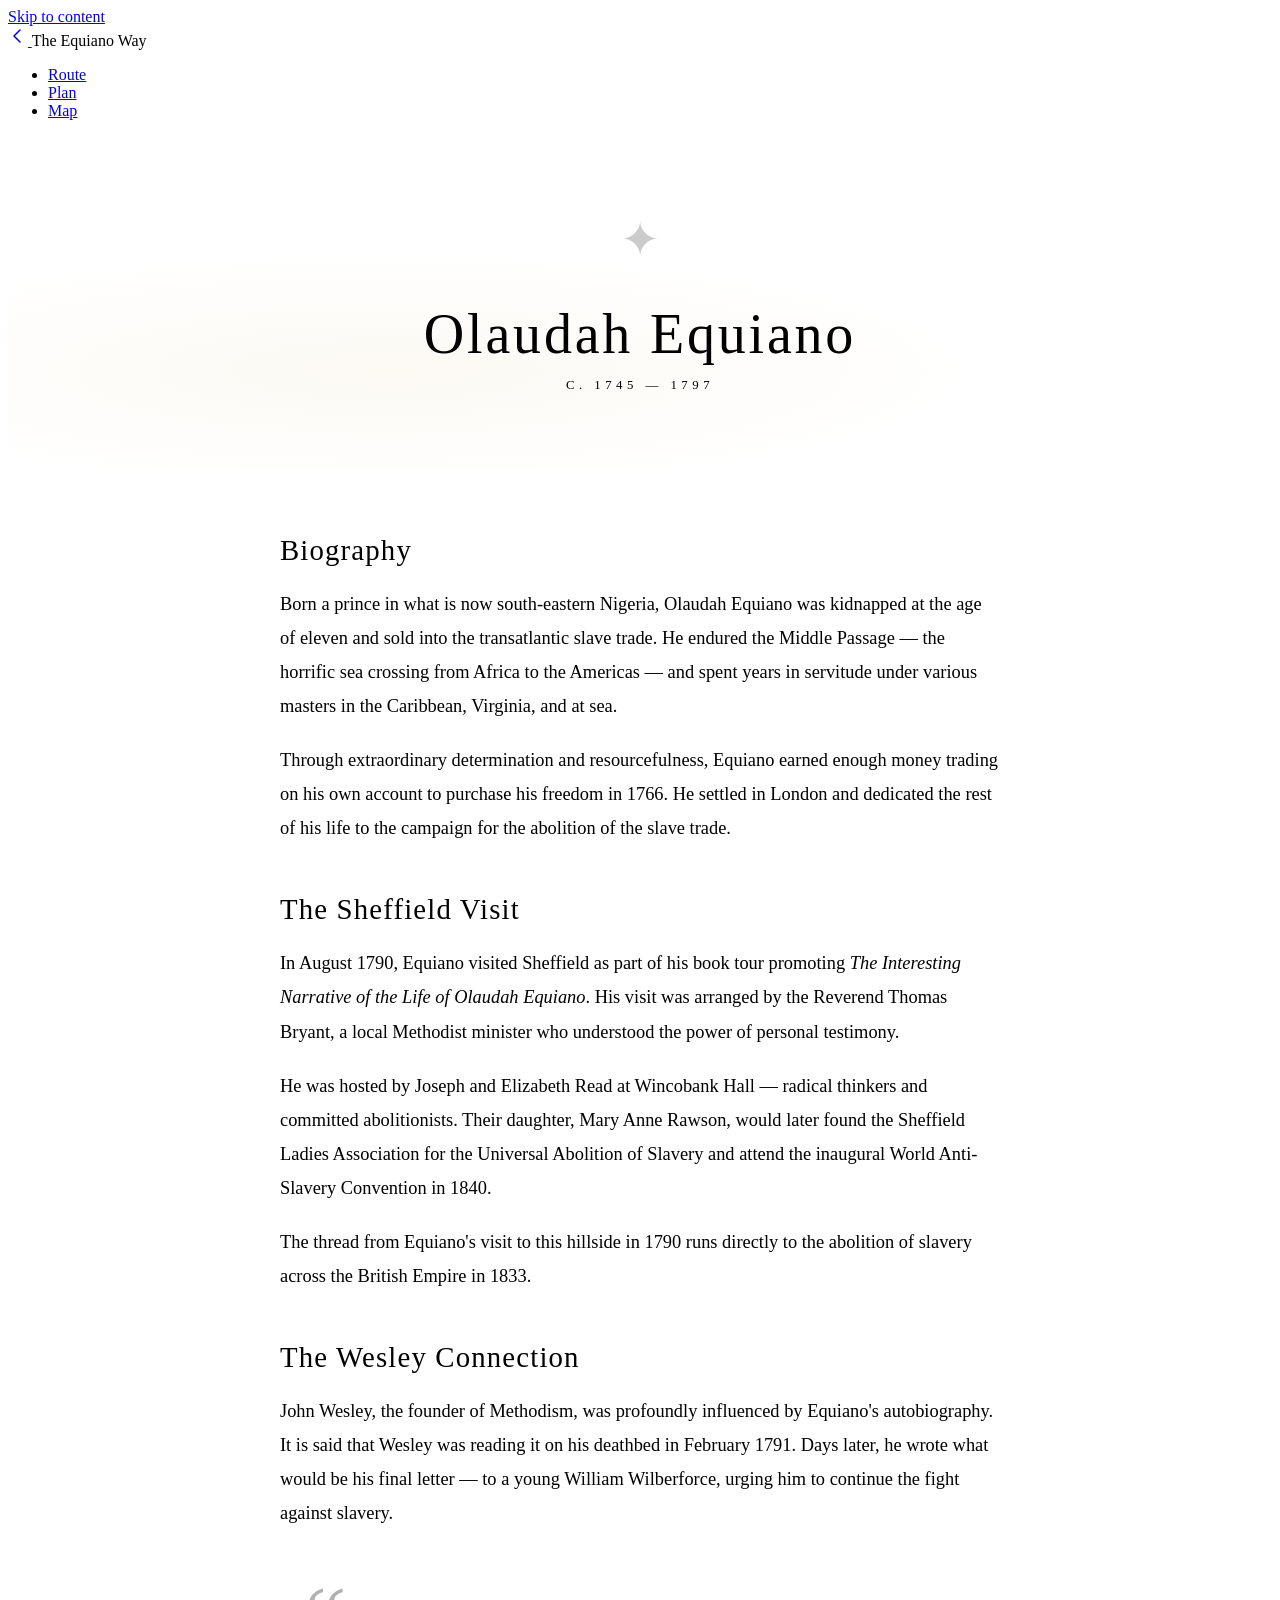
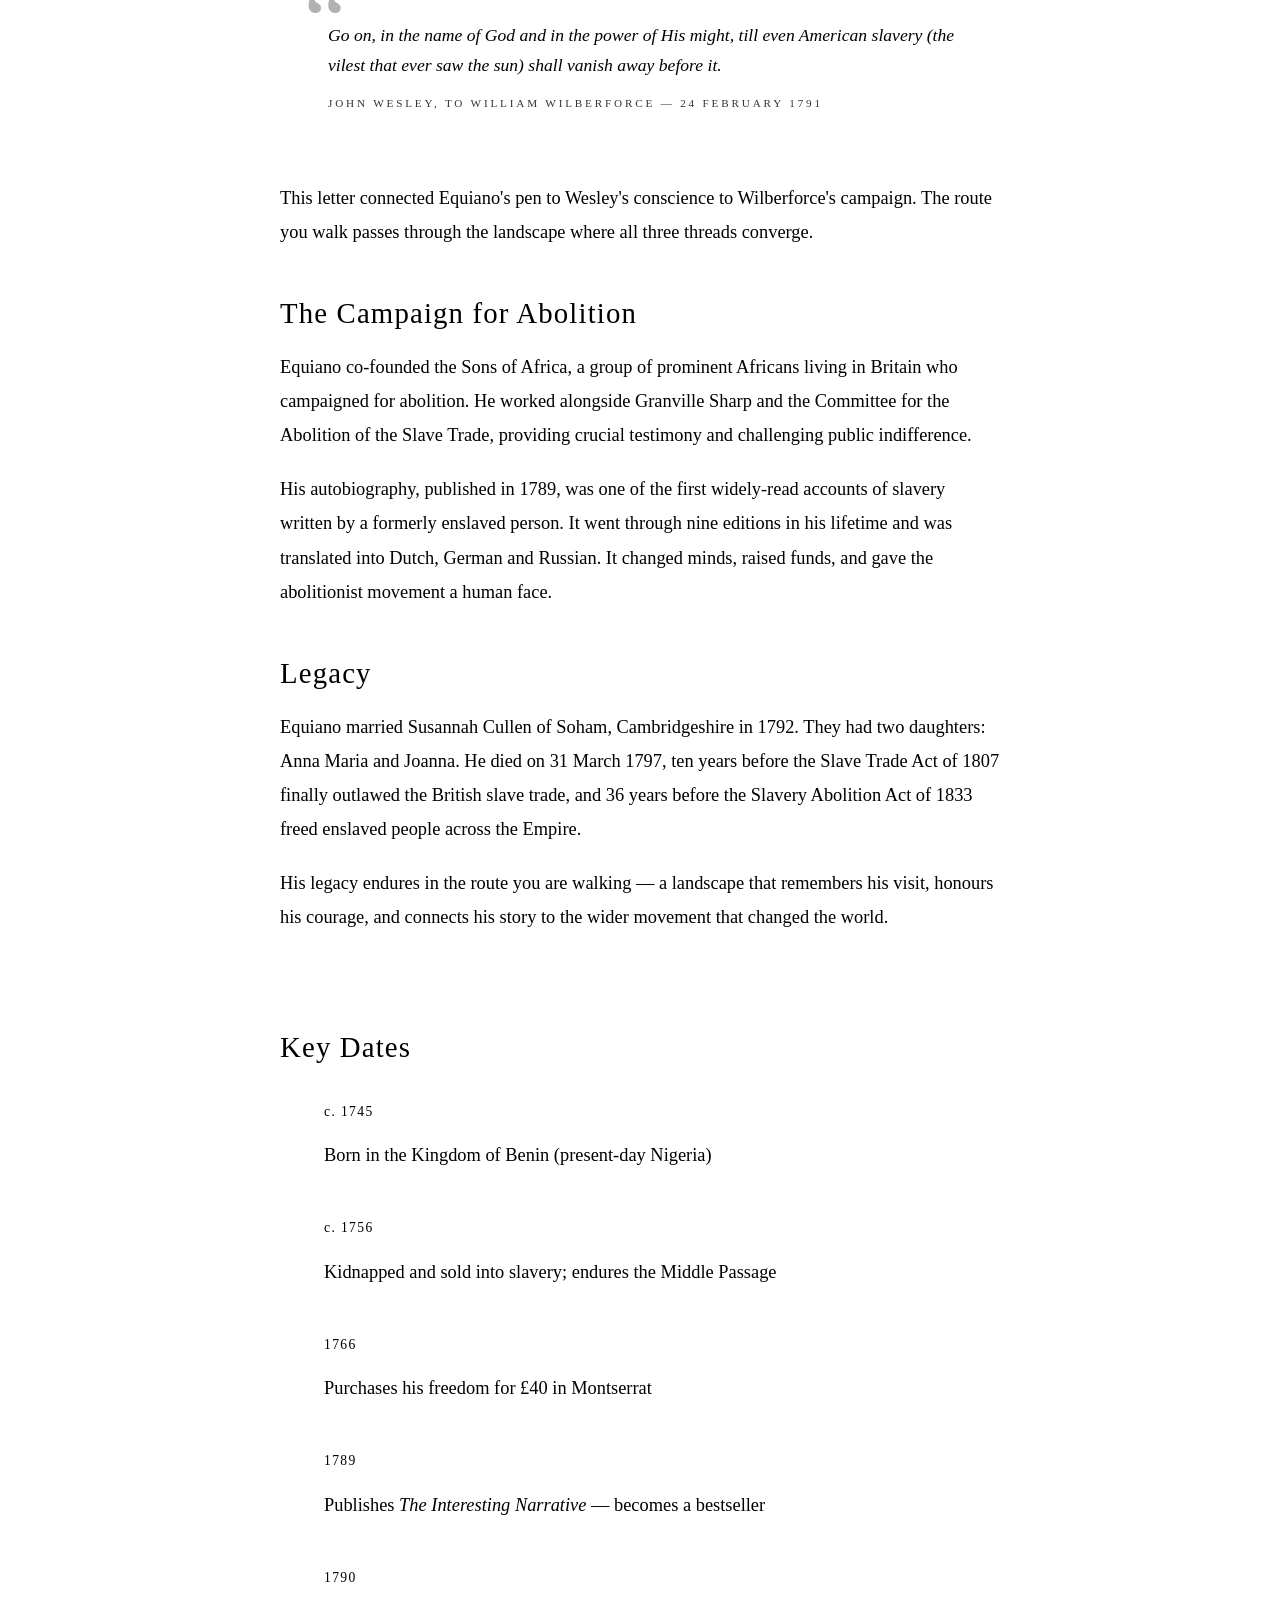
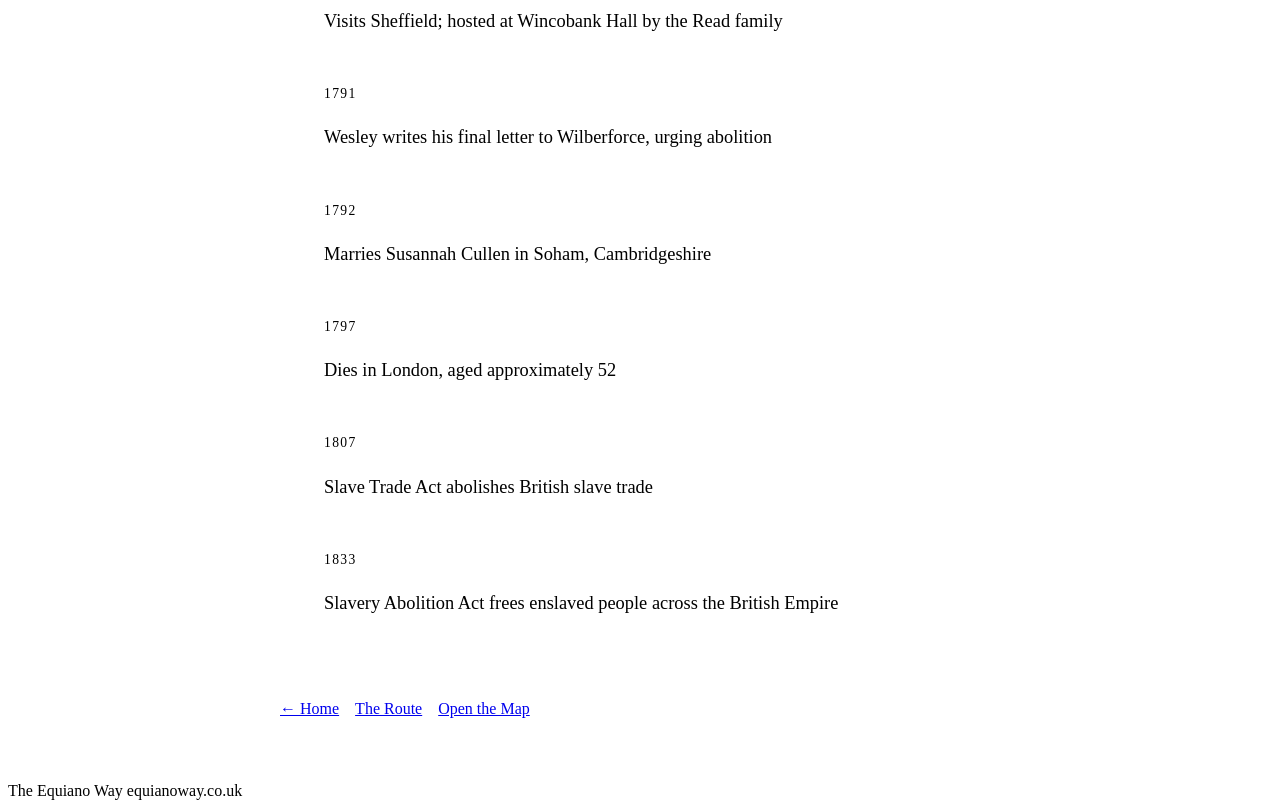
==== public/equiano.html @ 48e0ba17 "Adding supporting pages" ====
<!DOCTYPE html>
<html lang="en">
<head>
<meta charset="UTF-8">
<meta name="viewport" content="width=device-width, initial-scale=1.0">
<title>Olaudah Equiano — The Equiano Way</title>
<link rel="manifest" href="/manifest.json">
<link rel="preconnect" href="https://fonts.googleapis.com">
<link rel="preconnect" href="https://fonts.gstatic.com" crossorigin>
<link href="https://fonts.googleapis.com/css2?family=Cormorant+Garamond:ital,wght@0,300;0,400;0,600;1,300;1,400&family=Cinzel:wght@400;600&family=Crimson+Pro:ital,wght@0,300;0,400;1,300;1,400&display=swap" rel="stylesheet">
<link rel="stylesheet" href="/css/base.css">
<link rel="stylesheet" href="/css/nav.css">
<link rel="stylesheet" href="/css/components.css">
<style>
.page-hero {
  background: var(--teal-dark);
  padding: 5rem 2.5rem 4rem;
  text-align: center;
  position: relative;
  overflow: hidden;
}

.page-hero::before {
  content: '';
  position: absolute;
  inset: 0;
  background: radial-gradient(ellipse 80% 60% at 30% 70%, rgba(196,154,46,0.06) 0%, transparent 60%);
}

.page-hero-ornament {
  font-family: var(--font-display);
  font-size: 3rem;
  color: var(--gold);
  opacity: 0.2;
  line-height: 1;
  margin-bottom: 0.75rem;
  position: relative;
}

.page-hero h1 {
  font-family: var(--font-display);
  font-size: clamp(2rem, 5vw, 3.5rem);
  font-weight: 400;
  color: var(--parchment);
  letter-spacing: 0.05em;
  margin-bottom: 0.5rem;
  position: relative;
}

.page-hero-dates {
  font-family: var(--font-reading);
  font-size: 0.8rem;
  letter-spacing: 0.35em;
  color: var(--stone-light);
  text-transform: uppercase;
  position: relative;
}

.content {
  max-width: 720px;
  margin: 0 auto;
  padding: 4rem 2.5rem;
}

.content h2 {
  font-family: var(--font-display);
  font-size: clamp(1.3rem, 2.5vw, 1.8rem);
  font-weight: 400;
  color: var(--teal-dark);
  letter-spacing: 0.04em;
  margin-bottom: 1.25rem;
  margin-top: 3rem;
}

.content h2:first-of-type { margin-top: 0; }

.content p {
  font-family: var(--font-body);
  font-size: 1.15rem;
  font-weight: 300;
  line-height: 1.85;
  color: var(--ink-light);
  margin-bottom: 1.25rem;
}

.pullquote-featured {
  margin: 2.5rem 0;
  padding: 2rem;
  background: var(--teal-dark);
  position: relative;
}

.pullquote-featured::before {
  content: '\201C';
  font-family: var(--font-display);
  font-size: 6rem;
  line-height: 0.7;
  color: var(--gold);
  opacity: 0.3;
  position: absolute;
  top: 1rem;
  left: 1.5rem;
}

.pullquote-featured p {
  font-family: var(--font-body);
  font-size: 1.1rem;
  font-style: italic;
  font-weight: 300;
  color: var(--parchment);
  line-height: 1.75;
  position: relative;
  z-index: 1;
  padding-left: 1rem;
  margin-bottom: 0;
}

.pullquote-featured cite {
  display: block;
  margin-top: 1rem;
  font-family: var(--font-reading);
  font-size: 0.7rem;
  letter-spacing: 0.25em;
  text-transform: uppercase;
  color: var(--gold);
  font-style: normal;
  opacity: 0.8;
  padding-left: 1rem;
}

.timeline {
  margin: 2.5rem 0;
  padding-left: 1.5rem;
  border-left: 2px solid var(--gold);
}

.timeline-item {
  padding: 0 0 1.75rem 1.25rem;
  position: relative;
}

.timeline-item:last-child { padding-bottom: 0; }

.timeline-item::before {
  content: '';
  position: absolute;
  left: -1.5rem;
  top: 0.5rem;
  width: 8px;
  height: 8px;
  border-radius: 50%;
  background: var(--gold);
  margin-left: -4px;
}

.timeline-date {
  font-family: var(--font-display);
  font-size: 0.85rem;
  letter-spacing: 0.1em;
  color: var(--teal);
  margin-bottom: 0.25rem;
}

.timeline-text {
  font-family: var(--font-body);
  font-size: 1rem;
  font-weight: 300;
  line-height: 1.6;
  color: var(--ink-light);
  margin-bottom: 0;
}

.section-divider {
  width: 60px;
  height: 1px;
  background: linear-gradient(to right, transparent, var(--gold), transparent);
  margin: 3rem auto;
}

.page-nav {
  display: flex;
  gap: 1rem;
  flex-wrap: wrap;
  padding-top: 2rem;
  border-top: 1px solid var(--parchment-2);
  margin-top: 3rem;
}

@media (max-width: 768px) {
  .page-hero { padding: 4rem 1.25rem 3rem; }
  .content { padding: 3rem 1.25rem; }
}
</style>
</head>
<body>

<a href="#main" class="skip-link">Skip to content</a>

<header class="top-bar" role="banner">
  <div class="top-bar-left">
    <a href="index.html" class="btn-back" aria-label="Back to home">
      <svg width="20" height="20" viewBox="0 0 20 20" fill="none" aria-hidden="true">
        <path d="M12 4L6 10l6 6" stroke="currentColor" stroke-width="1.5" stroke-linecap="round" stroke-linejoin="round"/>
      </svg>
    </a>
    <span class="top-wordmark">The Equiano Way</span>
  </div>
  <div class="top-bar-right">
    <ul class="nav-links">
      <li><a href="route.html">Route</a></li>
      <li><a href="plan.html">Plan</a></li>
      <li><a href="map.html">Map</a></li>
    </ul>
  </div>
</header>

<div class="page-hero">
  <div class="page-hero-ornament" aria-hidden="true">✦</div>
  <h1 id="main">Olaudah Equiano</h1>
  <p class="page-hero-dates">c. 1745 — 1797</p>
</div>

<main class="content">

  <h2>Biography</h2>
  <p>Born a prince in what is now south-eastern Nigeria, Olaudah Equiano was kidnapped at the age of eleven and sold into the transatlantic slave trade. He endured the Middle Passage — the horrific sea crossing from Africa to the Americas — and spent years in servitude under various masters in the Caribbean, Virginia, and at sea.</p>
  <p>Through extraordinary determination and resourcefulness, Equiano earned enough money trading on his own account to purchase his freedom in 1766. He settled in London and dedicated the rest of his life to the campaign for the abolition of the slave trade.</p>

  <h2>The Sheffield Visit</h2>
  <p>In August 1790, Equiano visited Sheffield as part of his book tour promoting <em>The Interesting Narrative of the Life of Olaudah Equiano</em>. His visit was arranged by the Reverend Thomas Bryant, a local Methodist minister who understood the power of personal testimony.</p>
  <p>He was hosted by Joseph and Elizabeth Read at Wincobank Hall — radical thinkers and committed abolitionists. Their daughter, Mary Anne Rawson, would later found the Sheffield Ladies Association for the Universal Abolition of Slavery and attend the inaugural World Anti-Slavery Convention in 1840.</p>
  <p>The thread from Equiano's visit to this hillside in 1790 runs directly to the abolition of slavery across the British Empire in 1833.</p>

  <h2>The Wesley Connection</h2>
  <p>John Wesley, the founder of Methodism, was profoundly influenced by Equiano's autobiography. It is said that Wesley was reading it on his deathbed in February 1791. Days later, he wrote what would be his final letter — to a young William Wilberforce, urging him to continue the fight against slavery.</p>

  <div class="pullquote-featured">
    <p>Go on, in the name of God and in the power of His might, till even American slavery (the vilest that ever saw the sun) shall vanish away before it.</p>
    <cite>John Wesley, to William Wilberforce — 24 February 1791</cite>
  </div>

  <p>This letter connected Equiano's pen to Wesley's conscience to Wilberforce's campaign. The route you walk passes through the landscape where all three threads converge.</p>

  <h2>The Campaign for Abolition</h2>
  <p>Equiano co-founded the Sons of Africa, a group of prominent Africans living in Britain who campaigned for abolition. He worked alongside Granville Sharp and the Committee for the Abolition of the Slave Trade, providing crucial testimony and challenging public indifference.</p>
  <p>His autobiography, published in 1789, was one of the first widely-read accounts of slavery written by a formerly enslaved person. It went through nine editions in his lifetime and was translated into Dutch, German and Russian. It changed minds, raised funds, and gave the abolitionist movement a human face.</p>

  <h2>Legacy</h2>
  <p>Equiano married Susannah Cullen of Soham, Cambridgeshire in 1792. They had two daughters: Anna Maria and Joanna. He died on 31 March 1797, ten years before the Slave Trade Act of 1807 finally outlawed the British slave trade, and 36 years before the Slavery Abolition Act of 1833 freed enslaved people across the Empire.</p>
  <p>His legacy endures in the route you are walking — a landscape that remembers his visit, honours his courage, and connects his story to the wider movement that changed the world.</p>

  <div class="section-divider" aria-hidden="true"></div>

  <h2>Key Dates</h2>
  <div class="timeline">
    <div class="timeline-item">
      <div class="timeline-date">c. 1745</div>
      <p class="timeline-text">Born in the Kingdom of Benin (present-day Nigeria)</p>
    </div>
    <div class="timeline-item">
      <div class="timeline-date">c. 1756</div>
      <p class="timeline-text">Kidnapped and sold into slavery; endures the Middle Passage</p>
    </div>
    <div class="timeline-item">
      <div class="timeline-date">1766</div>
      <p class="timeline-text">Purchases his freedom for £40 in Montserrat</p>
    </div>
    <div class="timeline-item">
      <div class="timeline-date">1789</div>
      <p class="timeline-text">Publishes <em>The Interesting Narrative</em> — becomes a bestseller</p>
    </div>
    <div class="timeline-item">
      <div class="timeline-date">1790</div>
      <p class="timeline-text">Visits Sheffield; hosted at Wincobank Hall by the Read family</p>
    </div>
    <div class="timeline-item">
      <div class="timeline-date">1791</div>
      <p class="timeline-text">Wesley writes his final letter to Wilberforce, urging abolition</p>
    </div>
    <div class="timeline-item">
      <div class="timeline-date">1792</div>
      <p class="timeline-text">Marries Susannah Cullen in Soham, Cambridgeshire</p>
    </div>
    <div class="timeline-item">
      <div class="timeline-date">1797</div>
      <p class="timeline-text">Dies in London, aged approximately 52</p>
    </div>
    <div class="timeline-item">
      <div class="timeline-date">1807</div>
      <p class="timeline-text">Slave Trade Act abolishes British slave trade</p>
    </div>
    <div class="timeline-item">
      <div class="timeline-date">1833</div>
      <p class="timeline-text">Slavery Abolition Act frees enslaved people across the British Empire</p>
    </div>
  </div>

  <nav class="page-nav" aria-label="Page navigation">
    <a href="index.html" class="btn-outline">← Home</a>
    <a href="route.html" class="btn-outline">The Route</a>
    <a href="map.html" class="btn-primary">Open the Map</a>
  </nav>

</main>

<footer>
  <div class="footer-inner">
    <span class="footer-wordmark">The Equiano Way</span>
    <span class="footer-credit">equianoway.co.uk</span>
  </div>
</footer>

</body>
</html>
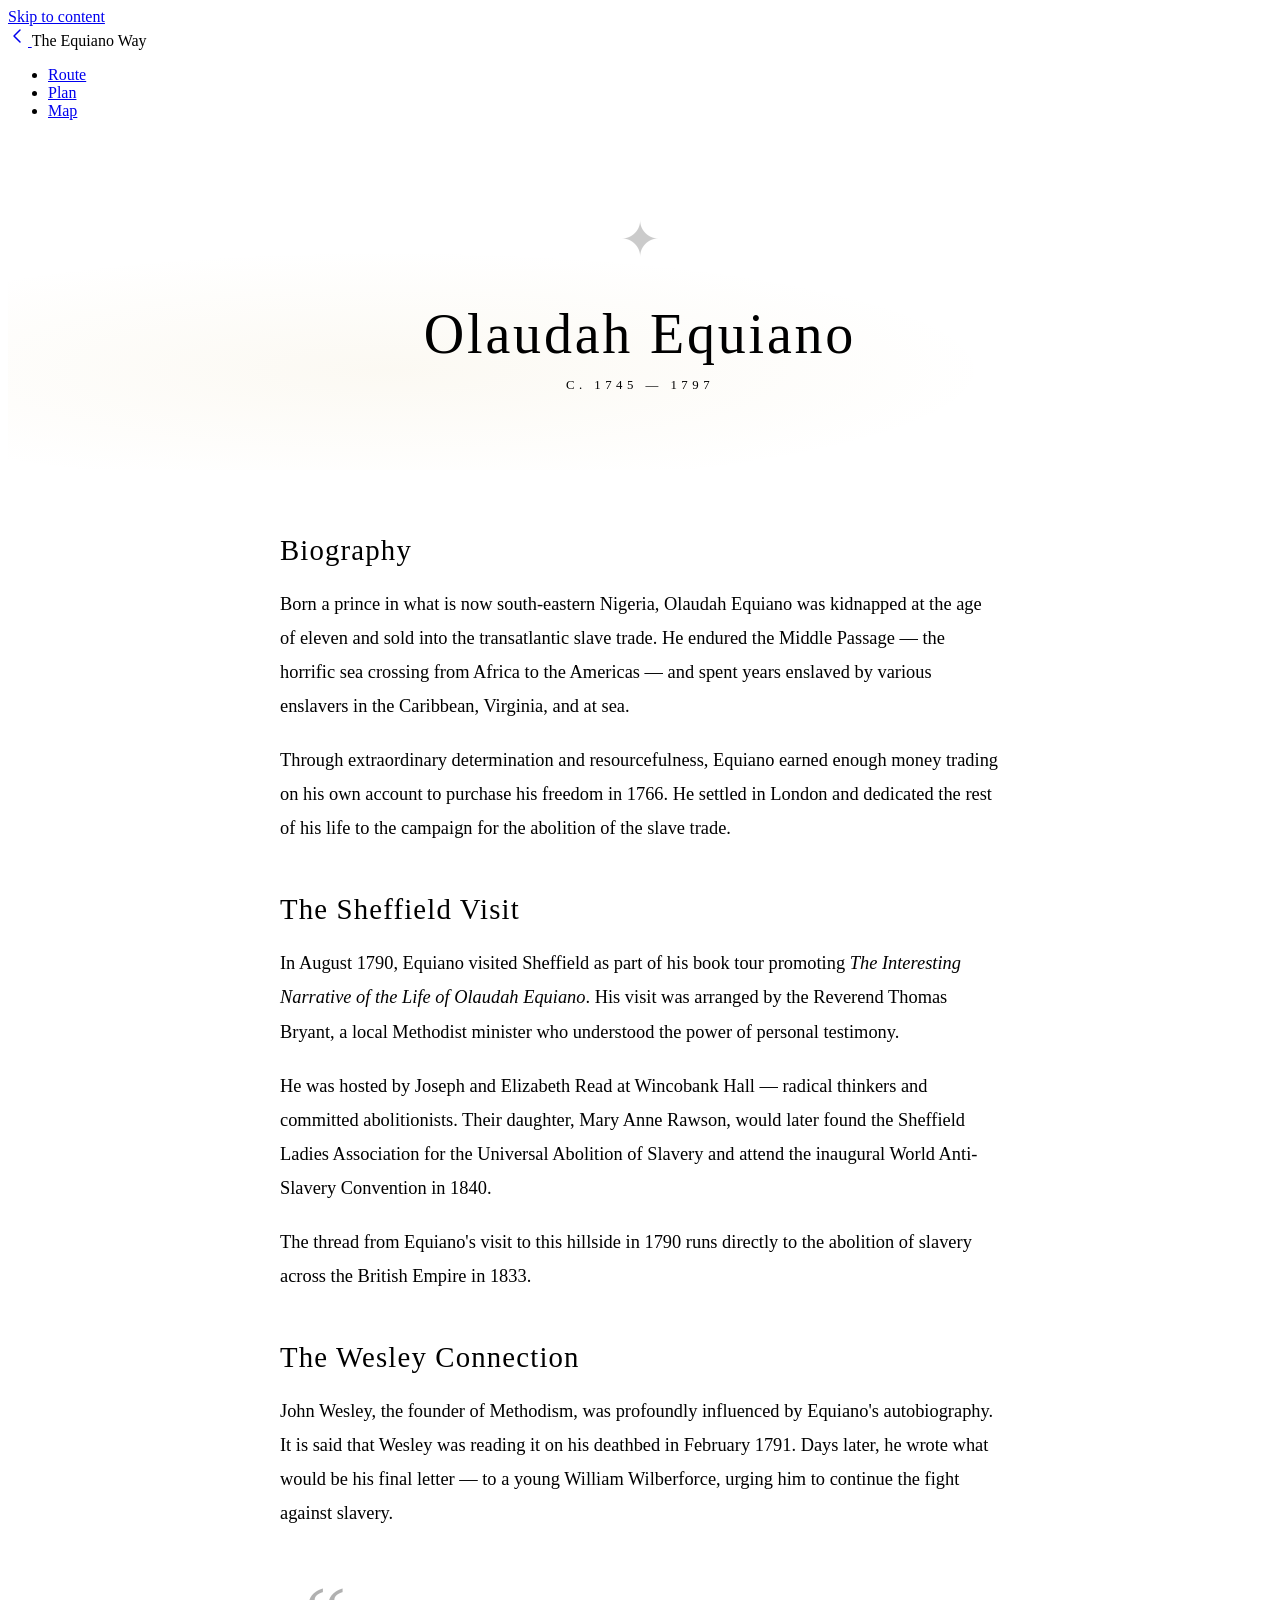
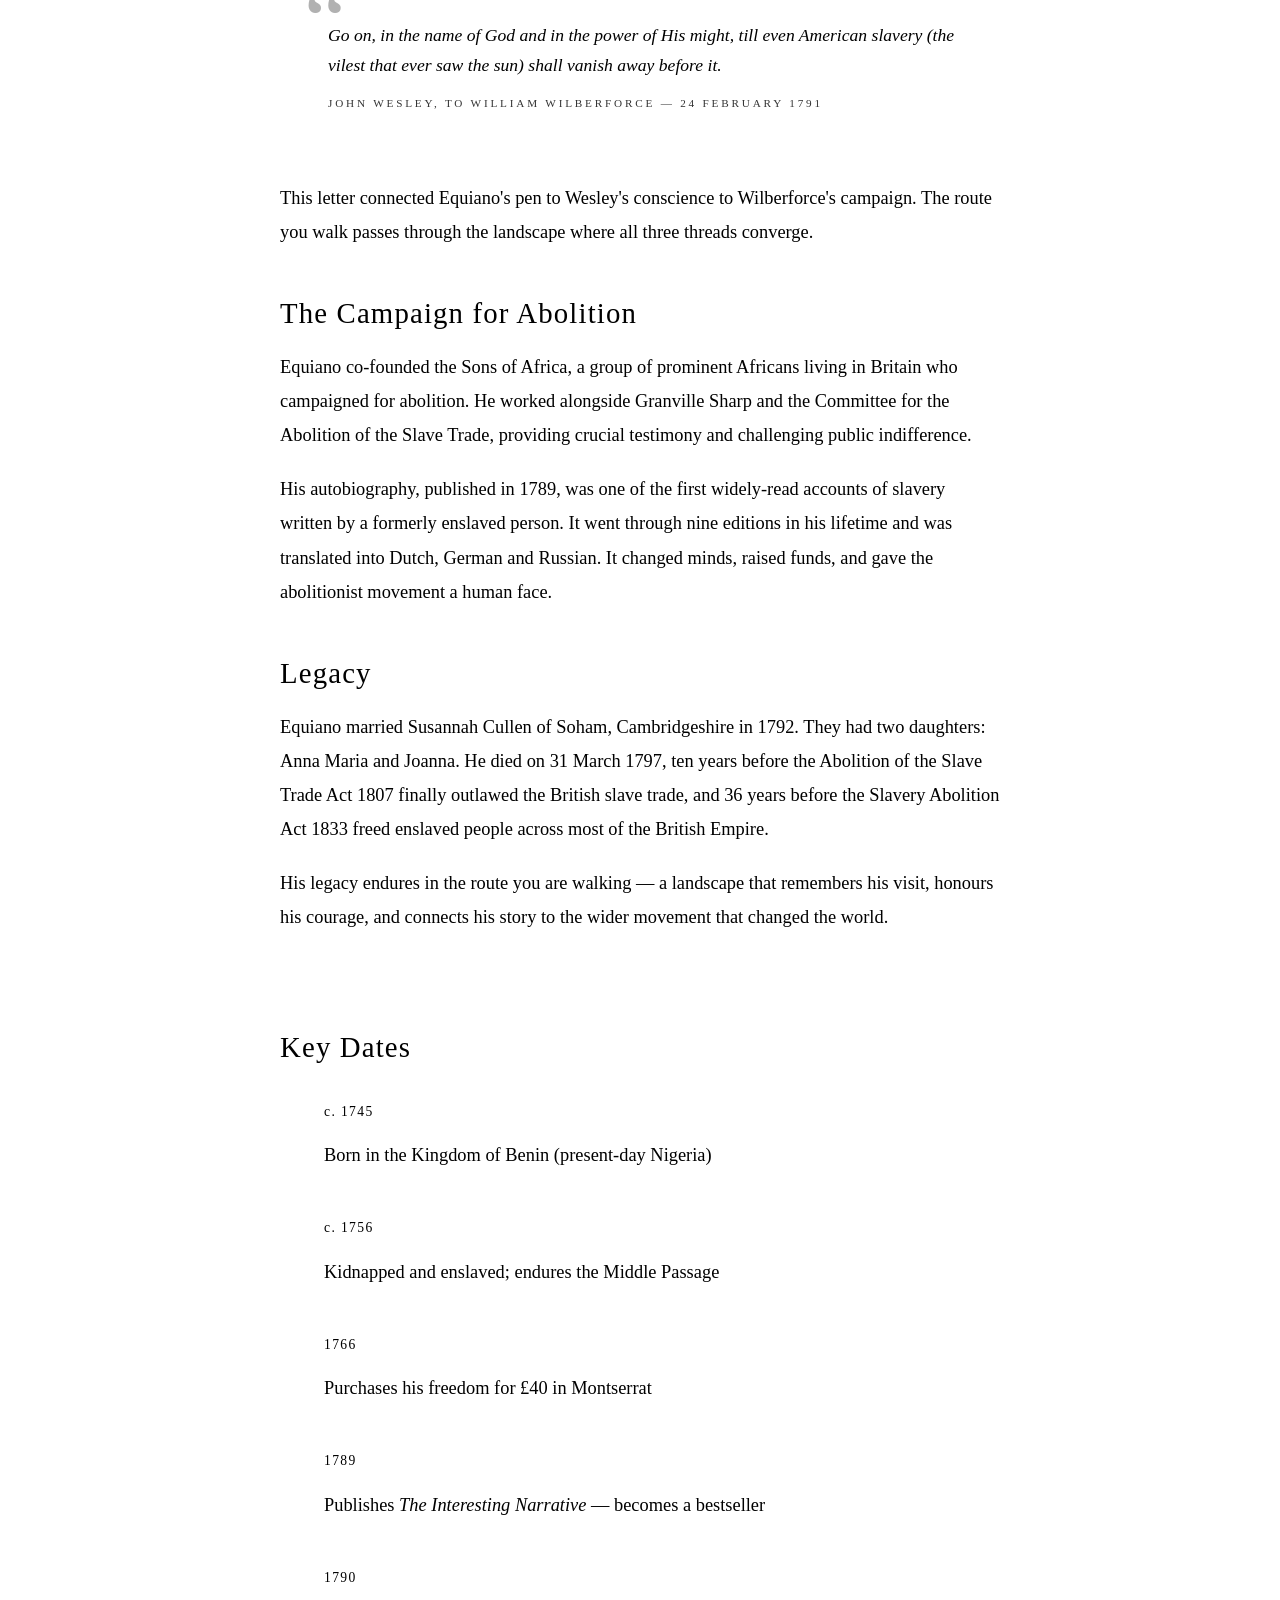
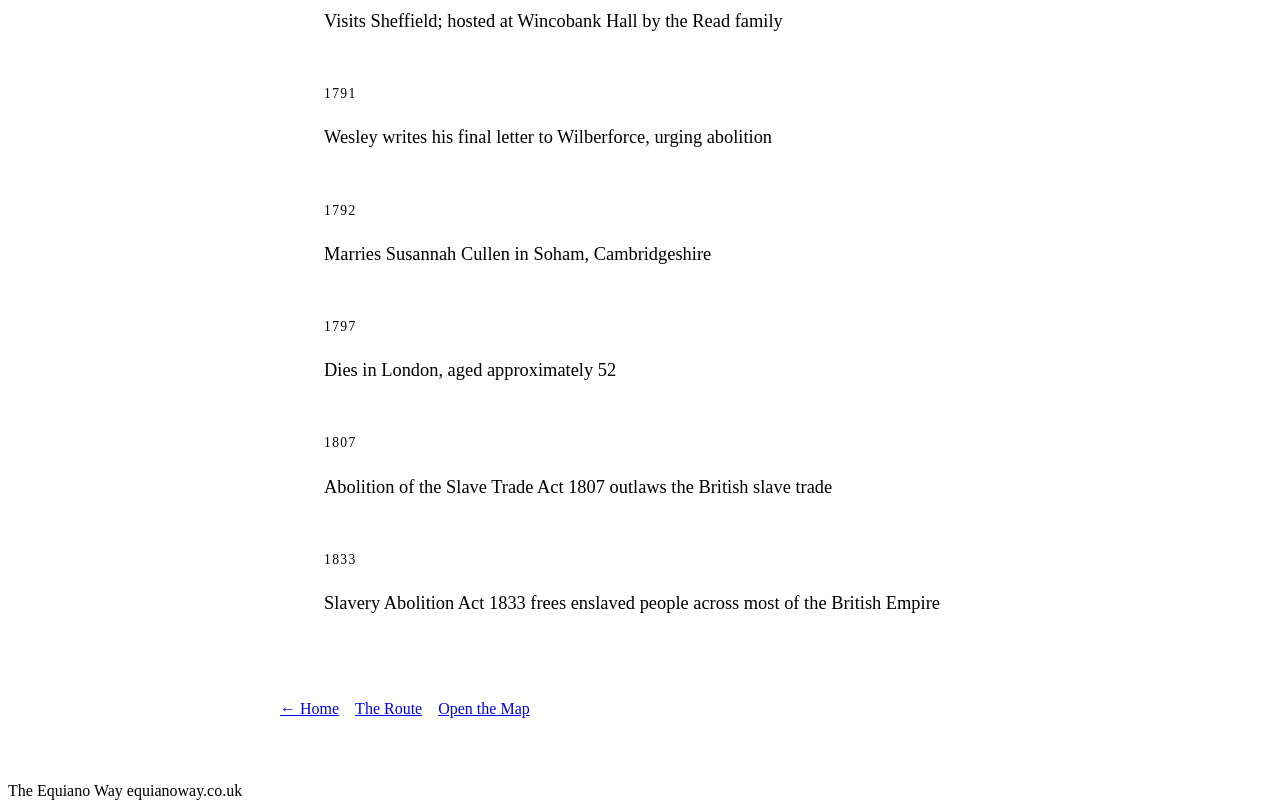
==== commit 09cded5c: "Terminology: use 'enslaved' language and official Act names" ====
--- a/public/equiano.html
+++ b/public/equiano.html
@@ -51,7 +51,7 @@
   font-family: var(--font-reading);
   font-size: 0.8rem;
   letter-spacing: 0.35em;
-  color: var(--stone-light);
+  color: var(--parchment-2);
   text-transform: uppercase;
   position: relative;
 }
@@ -223,7 +223,7 @@
 <main class="content">
 
   <h2>Biography</h2>
-  <p>Born a prince in what is now south-eastern Nigeria, Olaudah Equiano was kidnapped at the age of eleven and sold into the transatlantic slave trade. He endured the Middle Passage — the horrific sea crossing from Africa to the Americas — and spent years in servitude under various masters in the Caribbean, Virginia, and at sea.</p>
+  <p>Born a prince in what is now south-eastern Nigeria, Olaudah Equiano was kidnapped at the age of eleven and sold into the transatlantic slave trade. He endured the Middle Passage — the horrific sea crossing from Africa to the Americas — and spent years enslaved by various enslavers in the Caribbean, Virginia, and at sea.</p>
   <p>Through extraordinary determination and resourcefulness, Equiano earned enough money trading on his own account to purchase his freedom in 1766. He settled in London and dedicated the rest of his life to the campaign for the abolition of the slave trade.</p>
 
   <h2>The Sheffield Visit</h2>
@@ -246,7 +246,7 @@
   <p>His autobiography, published in 1789, was one of the first widely-read accounts of slavery written by a formerly enslaved person. It went through nine editions in his lifetime and was translated into Dutch, German and Russian. It changed minds, raised funds, and gave the abolitionist movement a human face.</p>
 
   <h2>Legacy</h2>
-  <p>Equiano married Susannah Cullen of Soham, Cambridgeshire in 1792. They had two daughters: Anna Maria and Joanna. He died on 31 March 1797, ten years before the Slave Trade Act of 1807 finally outlawed the British slave trade, and 36 years before the Slavery Abolition Act of 1833 freed enslaved people across the Empire.</p>
+  <p>Equiano married Susannah Cullen of Soham, Cambridgeshire in 1792. They had two daughters: Anna Maria and Joanna. He died on 31 March 1797, ten years before the Abolition of the Slave Trade Act 1807 finally outlawed the British slave trade, and 36 years before the Slavery Abolition Act 1833 freed enslaved people across most of the British Empire.</p>
   <p>His legacy endures in the route you are walking — a landscape that remembers his visit, honours his courage, and connects his story to the wider movement that changed the world.</p>
 
   <div class="section-divider" aria-hidden="true"></div>
@@ -259,7 +259,7 @@
     </div>
     <div class="timeline-item">
       <div class="timeline-date">c. 1756</div>
-      <p class="timeline-text">Kidnapped and sold into slavery; endures the Middle Passage</p>
+      <p class="timeline-text">Kidnapped and enslaved; endures the Middle Passage</p>
     </div>
     <div class="timeline-item">
       <div class="timeline-date">1766</div>
@@ -287,11 +287,11 @@
     </div>
     <div class="timeline-item">
       <div class="timeline-date">1807</div>
-      <p class="timeline-text">Slave Trade Act abolishes British slave trade</p>
+      <p class="timeline-text">Abolition of the Slave Trade Act 1807 outlaws the British slave trade</p>
     </div>
     <div class="timeline-item">
       <div class="timeline-date">1833</div>
-      <p class="timeline-text">Slavery Abolition Act frees enslaved people across the British Empire</p>
+      <p class="timeline-text">Slavery Abolition Act 1833 frees enslaved people across most of the British Empire</p>
     </div>
   </div>
 
